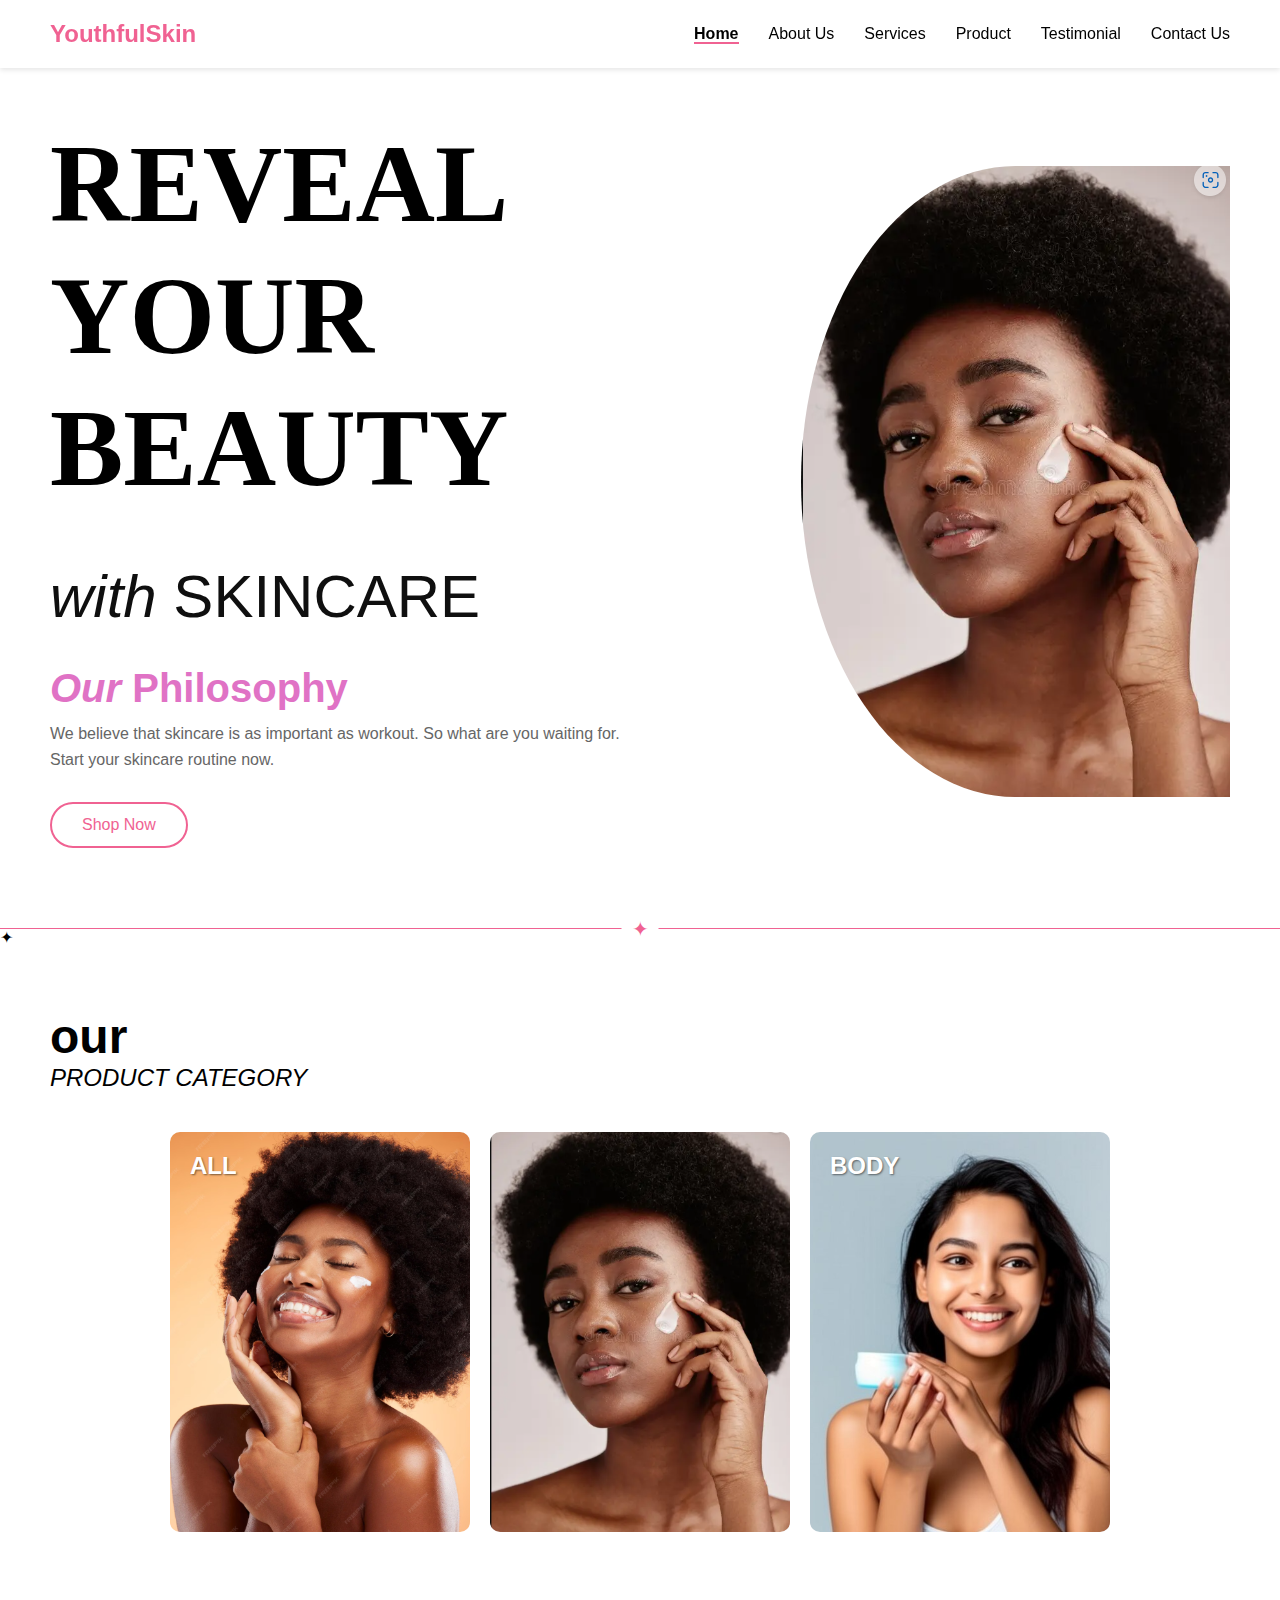
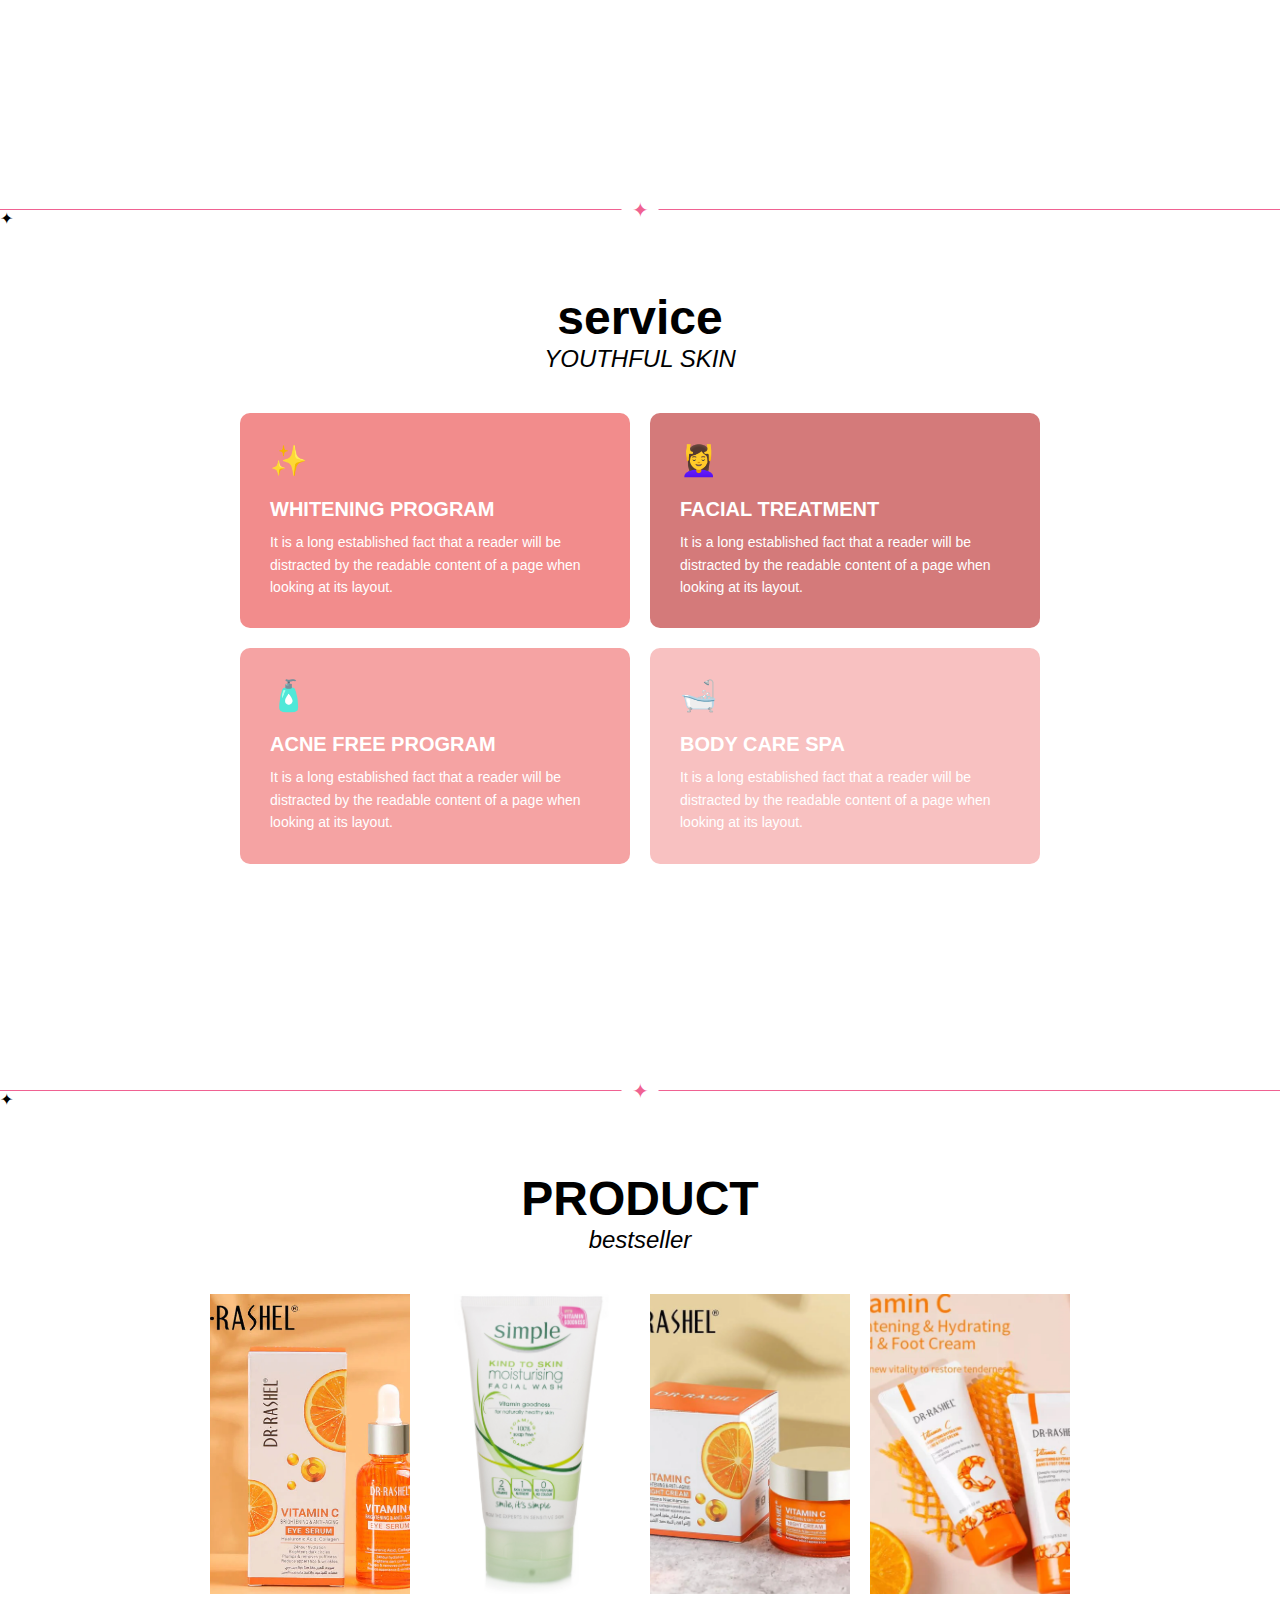
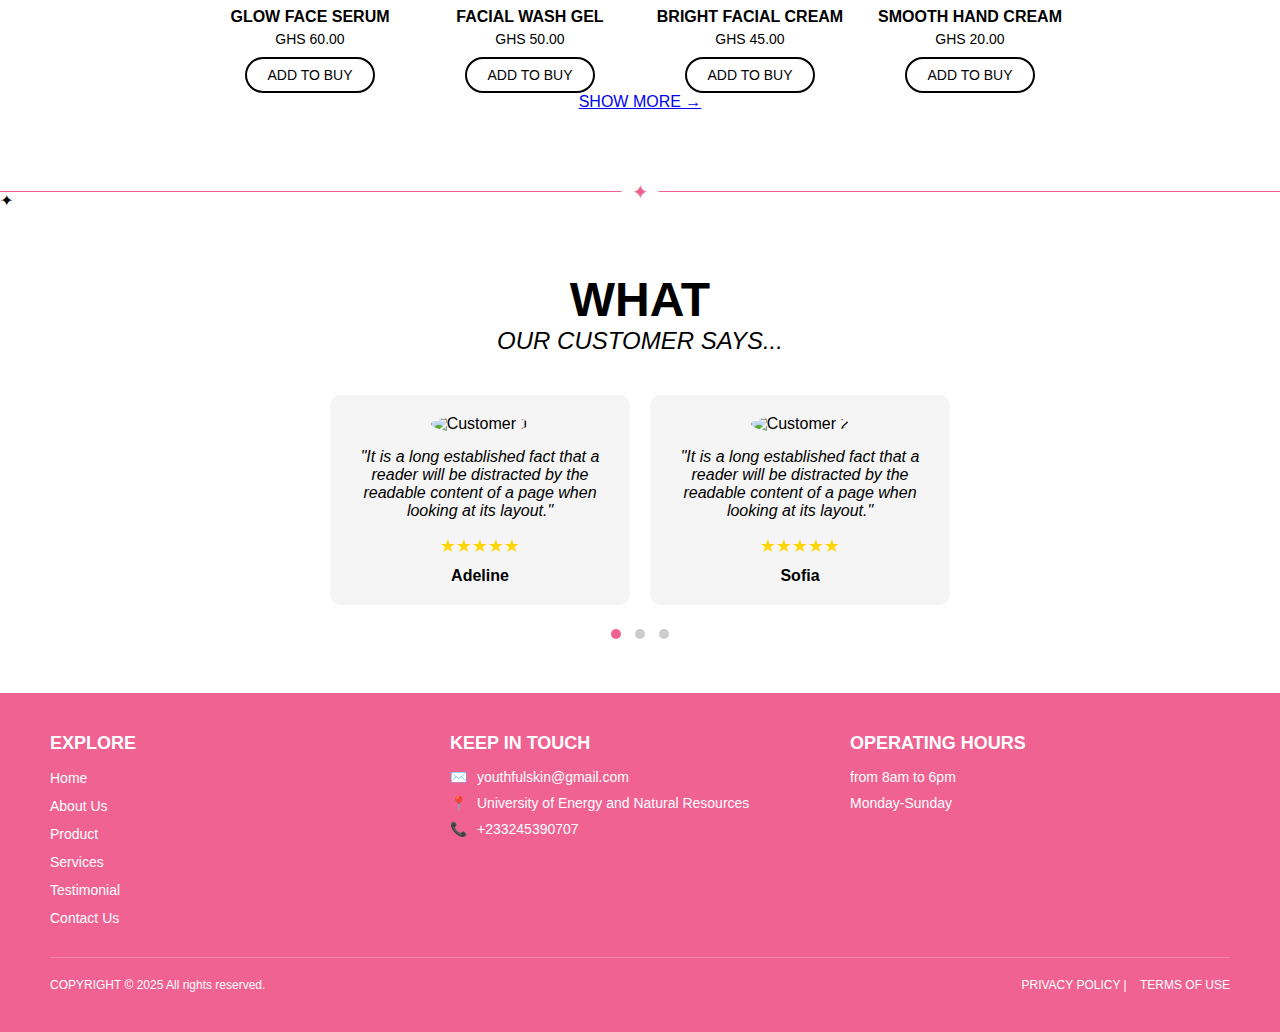
==== index.htm @ 61bef36c "Add files via upload" ====
<!DOCTYPE html>
<html lang="en">
<head>
    <meta charset="UTF-8">
    <meta name="viewport" content="width=device-width, initial-scale=1.0">
    <title>Youthfulskin</title>
    <link rel="stylesheet" href="styles.css">
</head>
<body>
    <!-- Shared Header -->
    <header>
        <div class="logo">YouthfulSkin</div>
        <nav>
            <ul>
                <li><a href="#home" class="nav-link active">Home</a></li>
                <li><a href="#about" class="nav-link">About Us</a></li>
                <li><a href="#services" class="nav-link">Services</a></li>
                <li><a href="#products" class="nav-link">Product</a></li>
                <li><a href="#testimonials" class="nav-link">Testimonial</a></li>
                <li><a href="#contact" class="nav-link">Contact Us</a></li>
            </ul>
        </nav>
    </header>

    <!-- Home Section -->
    <section id="home" class="home-section">
        <div class="home-content">
            <h1>REVEAL YOUR BEAUTY <br> <span><em>with</em> SKINCARE</span></h1>
            <h3><em>Our</em> Philosophy</h3>
            <p>We believe that skincare is as important as workout. So what are you waiting for. Start your skincare routine now.</p>
            <a href="https://www.dermstore.com/"target="_blank"><button class="shop-btn">Shop Now</button></a>
        </div>
        <div class="home-image">
            <img src="skinimg1.png">
        </div>
    </section>

    <!-- Separator -->
    <div class="section-separator">
        <span class="star">✦</span>
    </div>

    <!-- About Us Section -->
    <section id="about" class="about-section">
        <h2>our <span>PRODUCT CATEGORY</span></h2>
        <div class="product-cards">
            <div class="card">
                <img src="skinimg2.png">
                <div class="card-label">ALL</div>
            </div>
            <div class="card">
                <img src="skinimg1.png">
                <div class="card-label"></div>
            </div>
            <div class="card">
                <img src="skinimg3.png">
                <div class="card-label">BODY</div>
            </div>
        </div>
    </section>

    <!-- Separator -->
    <div class="section-separator">
        <span class="star">✦</span>
    </div>

    <!-- Services Section -->
    <section id="services" class="services-section">
        <h2>service <span>YOUTHFUL SKIN</span></h2>
        <div class="service-cards">
            <div class="service-card whitening">
                <div class="icon">✨</div>
                <h3>Whitening Program</h3>
                <p>It is a long established fact that a reader will be distracted by the readable content of a page when looking at its layout.</p>
            </div>
            <div class="service-card facial">
                <div class="icon">💆‍♀️</div>
                <h3>Facial Treatment</h3>
                <p>It is a long established fact that a reader will be distracted by the readable content of a page when looking at its layout.</p>
            </div>
            <div class="service-card acne">
                <div class="icon">🧴</div>
                <h3>Acne Free Program</h3>
                <p>It is a long established fact that a reader will be distracted by the readable content of a page when looking at its layout.</p>
            </div>
            <div class="service-card body">
                <div class="icon">🛁</div>
                <h3>Body Care Spa</h3>
                <p>It is a long established fact that a reader will be distracted by the readable content of a page when looking at its layout.</p>
            </div>
        </div>
    </section>

    <!-- Separator -->
    <div class="section-separator">
        <span class="star">✦</span>
    </div>

    <!-- Product Bestseller Section -->
    <section id="products" class="products-section">
        <h2>PRODUCT <span>bestseller</span></h2>
        <div class="product-list">
            <div class="product-item">
                <img src="dr.1.png" alt="Glow Face Serum">
                <h3>GLOW FACE SERUM</h3>
                <p>GHS 60.00</p>
                <button class="add-btn">ADD TO BUY</button>
            </div>
            <div class="product-item">
                <img src="dr.2.png" alt="Facial Wash Gel">
                <h3>FACIAL WASH GEL</h3>
                <p>GHS 50.00</p>
                <button class="add-btn">ADD TO BUY</button>
            </div>
            <div class="product-item">
                <img src="dr.3.png" alt="Bright Facial Cream">
                <h3>BRIGHT FACIAL CREAM</h3>
                <p>GHS 45.00</p>
                <button class="add-btn">ADD TO BUY</button>
            </div>
            <div class="product-item">
                <img src="dr.4.png" alt="Smooth Hand Cream">
                <h3>SMOOTH HAND CREAM</h3>
                <p>GHS 20.00</p>
                <button class="add-btn">ADD TO BUY</button>
            </div>
        </div>
        <a href="https://dr-rashel-official.com/"target="_blank">SHOW MORE <span>→</span></a>
    </section>

    <!-- Separator -->
    <div class="section-separator">
        <span class="star">✦</span>
    </div>

    <!-- Testimonials Section -->
    <section id="testimonials" class="testimonials-section">
        <h2>WHAT <span>OUR CUSTOMER SAYS...</span></h2>
        <div class="testimonial-list">
            <div class="testimonial-item">
                <img src="customer-image-1.jpg" alt="Customer 1" class="customer-img">
                <p>"It is a long established fact that a reader will be distracted by the readable content of a page when looking at its layout."</p>
                <div class="rating">★★★★★</div>
                <h3>Adeline</h3>
            </div>
            <div class="testimonial-item">
                <img src="customer-image-2.jpg" alt="Customer 2" class="customer-img">
                <p>"It is a long established fact that a reader will be distracted by the readable content of a page when looking at its layout."</p>
                <div class="rating">★★★★★</div>
                <h3>Sofia</h3>
            </div>
        </div>
        <div class="pagination">
            <span class="dot active"></span>
            <span class="dot"></span>
            <span class="dot"></span>
        </div>
    </section>

    <!-- Contact Us Footer Section -->
    <footer id="contact" class="footer-section">
        <div class="footer-content">
            <div class="footer-column">
                <h3>Explore</h3>
                <ul>
                    <li><a href="#home">Home</a></li>
                    <li><a href="#about">About Us</a></li>
                    <li><a href="#products">Product</a></li>
                    <li><a href="#services">Services</a></li>
                    <li><a href="#testimonials">Testimonial</a></li>
                    <li><a href="#contact">Contact Us</a></li>
                </ul>
            </div>
            <div class="footer-column">
                <h3>Keep in Touch</h3>
                <p><span class="icon">✉️</span> <a href="mailto:youthfulskin@gmail.com">youthfulskin@gmail.com</a></p>
                <p><span class="icon">📍</span> University of Energy and Natural Resources</p>
                <p><span class="icon">📞</span> <a href="tel:+233245390707">+233245390707</a></p>
            </div>
            <div class="footer-column">
                <h3>Operating Hours</h3>
                <p>from 8am to 6pm</p>
                <p>Monday-Sunday</p>
            </div>
        </div>
        <div class="footer-bottom">
            <p>COPYRIGHT © 2025 All rights reserved.</p>
            <p><a href="#">PRIVACY POLICY</a> | <a href="#">TERMS OF USE</a></p>
        </div>
    </footer>

    <script src="script.js"></script>
</body>
</html>
---- styles.css ----
/* Global Styles */
* {
    margin: 0;
    padding: 0;
    box-sizing: border-box;
    font-family: 'Poppins', sans-serif;
}

body {
    background-color: #fff;
}

/* Header Styles */
header {
    display: flex;
    justify-content: space-between;
    align-items: center;
    padding: 20px 50px;
    background-color: #fff;
    position: sticky;
    top: 0;
    z-index: 1000;
    box-shadow: 0 2px 5px rgba(0, 0, 0, 0.1);
}

.logo {
    font-size: 24px;
    font-weight: 700;
    color: #F06292;
}

nav ul {
    display: flex;
    list-style: none;
}

nav ul li {
    margin-left: 30px;
}

nav ul li a {
    text-decoration: none;
    color: #000;
    font-size: 16px;
    font-weight: 500;
    transition: color 0.3s ease;
}

nav ul li a.active {
    font-weight: 700;
    border-bottom: 2px solid #F06292;
}

nav ul li a:hover {
    color: #F06292;
}

/* Section Separator Styles */
.section-separator {
    position: relative;
    height: 1px;
    background: #F06292;
    margin: 30px 0;
}

.section-separator::before {
    content: '✦'; /* Unicode star character as a placeholder */
    position: absolute;
    top: 50%;
    left: 50%;
    transform: translate(-50%, -50%);
    font-size: 20px;
    color: #F06292;
    background: #fff; /* Background to cover the line behind the star */
    padding: 0 10px;
}

/* Home Section Styles */
.home-section {
    display: flex;
    align-items: center;
    justify-content: space-between;
    padding: 50px;
    min-height: calc(100vh - 80px);
}

.home-content {
    max-width: 50%;
}

.home-content h1 {
    font-size: 110px;
    font-weight: 700;
    color: #000; 
    font-family: Cormorant Garamond,Corinthia,Cormorant Garamond;
    line-height: 1.2;
}

.home-content h1 span {
    font-size: 60px;
    font-weight: 400;
    color: #0f0f0f;
}

.home-content h3 {
    font-size: 40px;
    color: #e072c5;
    margin: 20px 0 10px;
}

.home-content p {
    font-size: 16px;
    color: #666;
    margin-bottom: 30px;
    line-height: 1.6;
}

.shop-btn {
    padding: 12px 30px;
    background-color: transparent;
    color: #F06292;
    border: 2px solid #F06292;
    border-radius: 25px;
    font-size: 16px;
    cursor: pointer;
    transition: background-color 0.3s ease, color 0.3s ease, transform 0.3s ease;
}

.shop-btn:hover {
    background-color: #F06292;
    color: #fff;
    transform: scale(1.05);
}

.home-image {
    max-width: 50%;
    position: relative;
}

.home-image img {
    width: 100%;
    height: auto;
    border-top-left-radius: 50%;
    border-bottom-left-radius: 50%;
    object-fit: cover;
}

/* About Us Section Styles */
.about-section {
    padding: 50px;
    text-align: justify;
    min-height: calc(100vh - 80px);
}

.about-section h2 {
    font-size: 48px;
    font-weight: 700;
    color: #000;
    margin-bottom: 40px;
}

.about-section h2 span {
    font-size: 24px;
    font-style: italic;
    font-weight: 400;
    display: block;
}

.product-cards {
    display: flex;
    justify-content: center;
    gap: 20px;
}

.card {
    position: relative;
    width: 300px;
    height: 400px;
    border-radius: 10px;
    overflow: hidden;
    transition: transform 0.3s ease, box-shadow 0.3s ease;
}

.card img {
    width: 100%;
    height: 100%;
    object-fit: cover;
}

.card-label {
    position: absolute;
    top: 20px;
    left: 20px;
    color: #fff;
    font-size: 24px;
    font-weight: 700;
    text-transform: uppercase;
    text-shadow: 1px 1px 2px rgba(0, 0, 0, 0.5);
}

.card:hover {
    transform: scale(1.05);
    box-shadow: 0 10px 20px rgba(0, 0, 0, 0.1);
}

/* Services Section Styles */
.services-section {
    padding: 50px;
    text-align: center;
    min-height: calc(100vh - 80px);
}

.services-section h2 {
    font-size: 48px;
    font-weight: 700;
    color: #000;
    margin-bottom: 40px;
}

.services-section h2 span {
    font-size: 24px;
    font-style: italic;
    font-weight: 400;
    display: block;
}

.service-cards {
    display: grid;
    grid-template-columns: repeat(2, 1fr);
    gap: 20px;
    max-width: 800px;
    margin: 0 auto;
}

.service-card {
    padding: 30px;
    border-radius: 10px;
    color: #fff;
    text-align: left;
    transition: transform 0.3s ease, box-shadow 0.3s ease;
}

.service-card .icon {
    font-size: 30px;
    margin-bottom: 20px;
}

.service-card h3 {
    font-size: 20px;
    font-weight: 700;
    text-transform: uppercase;
    margin-bottom: 10px;
}

.service-card p {
    font-size: 14px;
    line-height: 1.6;
}

.service-card.whitening {
    background-color: #F28C8C;
}

.service-card.facial {
    background-color: #D47A7A;
}

.service-card.acne {
    background-color: #F5A3A3;
}

.service-card.body {
    background-color: #F8C1C1;
}

.service-card:hover {
    transform: scale(1.05);
    box-shadow: 0 10px 20px rgba(0, 0, 0, 0.1);
}

/* Product Bestseller Section Styles */
.products-section {
    padding: 50px;
    text-align: center;
}

.products-section h2 {
    font-size: 48px;
    font-weight: 700;
    color: #000;
    margin-bottom: 40px;
}

.products-section h2 span {
    font-size: 24px;
    font-style: italic;
    font-weight: 400;
    display: block;
}

.product-list {
    display: flex;
    justify-content: center;
    gap: 20px;
    flex-wrap: wrap;
}

.product-item {
    width: 200px;
    text-align: center;
}

.product-item img {
    width: 100%;
    height: 300px;
    object-fit: cover;
    margin-bottom: 10px;
}

.product-item h3 {
    font-size: 16px;
    font-weight: 700;
    text-transform: uppercase;
    color: #000;
    margin-bottom: 5px;
}

.product-item p {
    font-size: 14px;
    color: #000;
    margin-bottom: 10px;
}

.add-btn {
    padding: 8px 20px;
    background-color: transparent;
    color: #000;
    border: 2px solid #000;
    border-radius: 20px;
    font-size: 14px;
    cursor: pointer;
    transition: background-color 0.3s ease, color 0.3s ease;
}

.add-btn:hover {
    background-color: #F06292;
    color: #fff;
    border-color: #F06292;
}

.show-more {
    display: block;
    margin: 20px auto 0;
    color: #F06292;
    font-size: 16px;
    text-decoration: none;
    transition: color 0.3s ease;
}

.show-more:hover {
    color: #D81B60;
    text-decoration: underline;
}

/* Testimonials Section Styles */
.testimonials-section {
    padding: 50px;
    text-align: center;
}

.testimonials-section h2 {
    font-size: 48px;
    font-weight: 700;
    color: #000;
    margin-bottom: 40px;
}

.testimonials-section h2 span {
    font-size: 24px;
    font-style: italic;
    font-weight: 400;
    display: block;
}

.testimonial-list {
    display: flex;
    justify-content: center;
    gap: 20px;
    flex-wrap: wrap;
}

.testimonial-item {
    background-color: #f5f5f5;
    padding: 20px;
    border-radius: 10px;
    width: 300px;
    text-align: center;
    transition: transform 0.3s ease, box-shadow 0.3s ease;
}

.testimonial-item:hover {
    transform: scale(1.05);
    box-shadow: 0 10px 20px rgba(0, 0, 0, 0.1);
}

.customer-img {
    width: 80px;
    height: 80px;
    border-radius: 50%;
    margin-bottom: 15px;
}

.testimonial-item p {
    font-size: 16px;
    font-style: italic;
    color: #000;
    margin-bottom: 15px;
}

.rating {
    color: #FFD700;
    font-size: 18px;
    margin-bottom: 10px;
}

.testimonial-item h3 {
    font-size: 16px;
    font-weight: 700;
    color: #000;
}

.pagination {
    margin-top: 20px;
}

.dot {
    display: inline-block;
    width: 10px;
    height: 10px;
    background-color: #ccc;
    border-radius: 50%;
    margin: 0 5px;
    cursor: pointer;
}

.dot.active {
    background-color: #F06292;
}

/* Footer Section Styles */
.footer-section {
    background-color: #F06292;
    color: #fff;
    padding: 40px 50px;
}

.footer-content {
    display: flex;
    justify-content: space-between;
    gap: 20px;
    margin-bottom: 20px;
}

.footer-column {
    flex: 1;
}

.footer-column h3 {
    font-size: 18px;
    font-weight: 700;
    text-transform: uppercase;
    margin-bottom: 15px;
}

.footer-column ul {
    list-style: none;
}

.footer-column ul li {
    margin-bottom: 10px;
}

.footer-column ul li a {
    color: #fff;
    font-size: 14px;
    text-decoration: none;
    transition: color 0.3s ease;
}

.footer-column ul li a:hover {
    color: #D81B60;
}

.footer-column p {
    font-size: 14px;
    margin-bottom: 10px;
    display: flex;
    align-items: center;
}

.footer-column p .icon {
    margin-right: 10px;
}

.footer-column p a {
    color: #fff;
    text-decoration: none;
    transition: color 0.3s ease;
}

.footer-column p a:hover {
    color: #D81B60;
}

.footer-bottom {
    display: flex;
    justify-content: space-between;
    font-size: 12px;
    border-top: 1px solid rgba(255, 255, 255, 0.2);
    padding-top: 20px;
}

.footer-bottom a {
    color: #fff;
    text-decoration: none;
    margin-left: 10px;
    transition: color 0.3s ease;
}

.footer-bottom a:hover {
    color: #D81B60;
}

/* Responsive Design */
@media (max-width: 768px) {
    header {
        flex-direction: column;
        padding: 20px;
    }

    nav ul {
        margin-top: 20px;
    }

    nav ul li {
        margin: 0 15px;
    }

    .section-separator {
        margin: 20px 0;
    }

    .section-separator::before {
        font-size: 16px;
    }

    .home-section {
        flex-direction: column;
        padding: 30px;
    }

    .home-content {
        max-width: 100%;
        text-align: center;
        margin-bottom: 30px;
    }

    .home-content h1 {
        font-size: 40px;
    }

    .home-content h1 span {
        font-size: 20px;
    }

    .home-image {
        max-width: 100%;
    }

    .home-image img {
        border-radius: 20px;
    }

    .about-section {
        padding: 30px;
    }

    .about-section h2 {
        font-size: 36px;
    }

    .about-section h2 span {
        font-size: 18px;
    }

    .product-cards {
        flex-direction: column;
        align-items: center;
    }

    .card {
        width: 100%;
        max-width: 300px;
    }

    .services-section {
        padding: 30px;
    }

    .services-section h2 {
        font-size: 36px;
    }

    .services-section h2 span {
        font-size: 18px;
    }

    .service-cards {
        grid-template-columns: 1fr;
    }

    .products-section {
        padding: 30px;
    }

    .products-section h2 {
        font-size: 36px;
    }

    .products-section h2 span {
        font-size: 18px;
    }

    .product-list {
        flex-direction: column;
        align-items: center;
    }

    .product-item {
        width: 100%;
        max-width: 200px;
    }

    .testimonials-section {
        padding: 30px;
    }

    .testimonials-section h2 {
        font-size: 36px;
    }

    .testimonials-section h2 span {
        font-size: 18px;
    }

    .testimonial-list {
        flex-direction: column;
        align-items: center;
    }

    .testimonial-item {
        width: 100%;
        max-width: 300px;
    }

    .footer-content {
        flex-direction: column;
        text-align: center;
    }

    .footer-column {
        margin-bottom: 20px;
    }

    .footer-bottom {
        flex-direction: column;
        text-align: center;
    }

    .footer-bottom p {
        margin-bottom: 10px;
    }
}
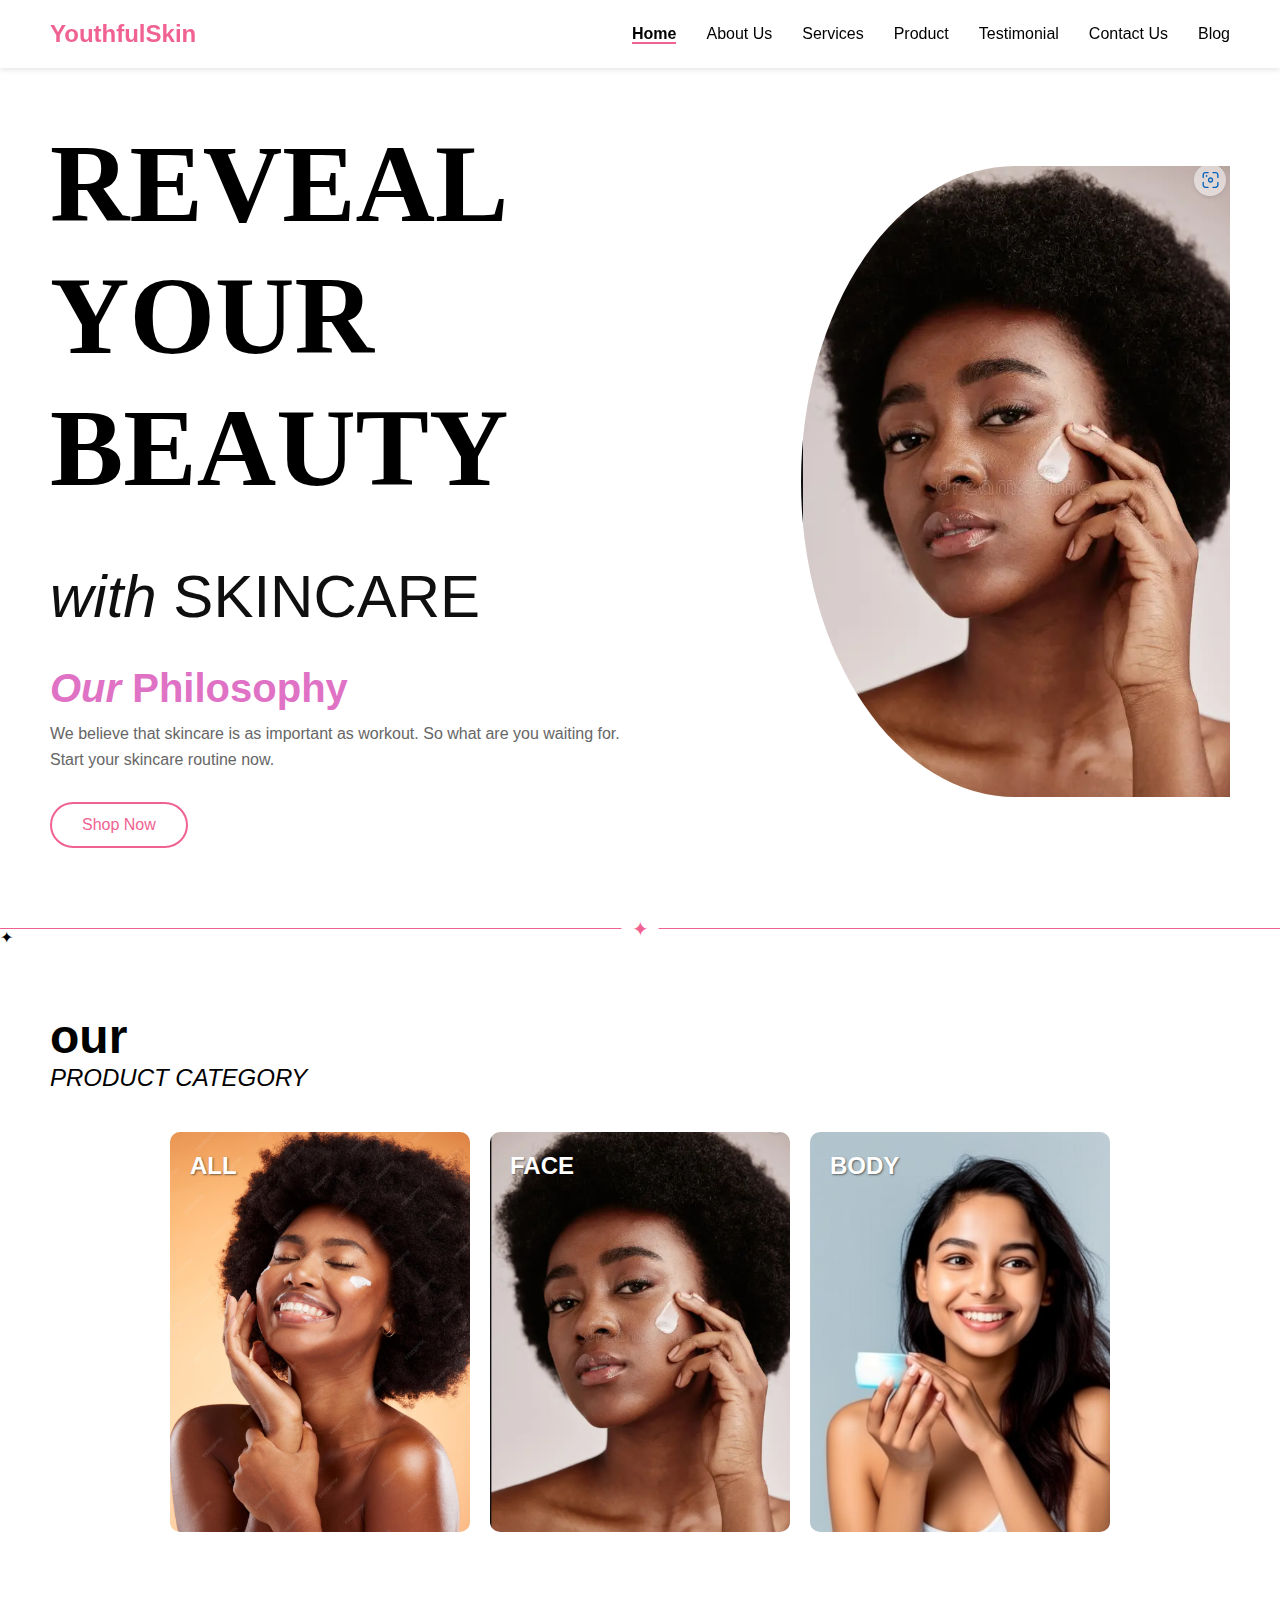
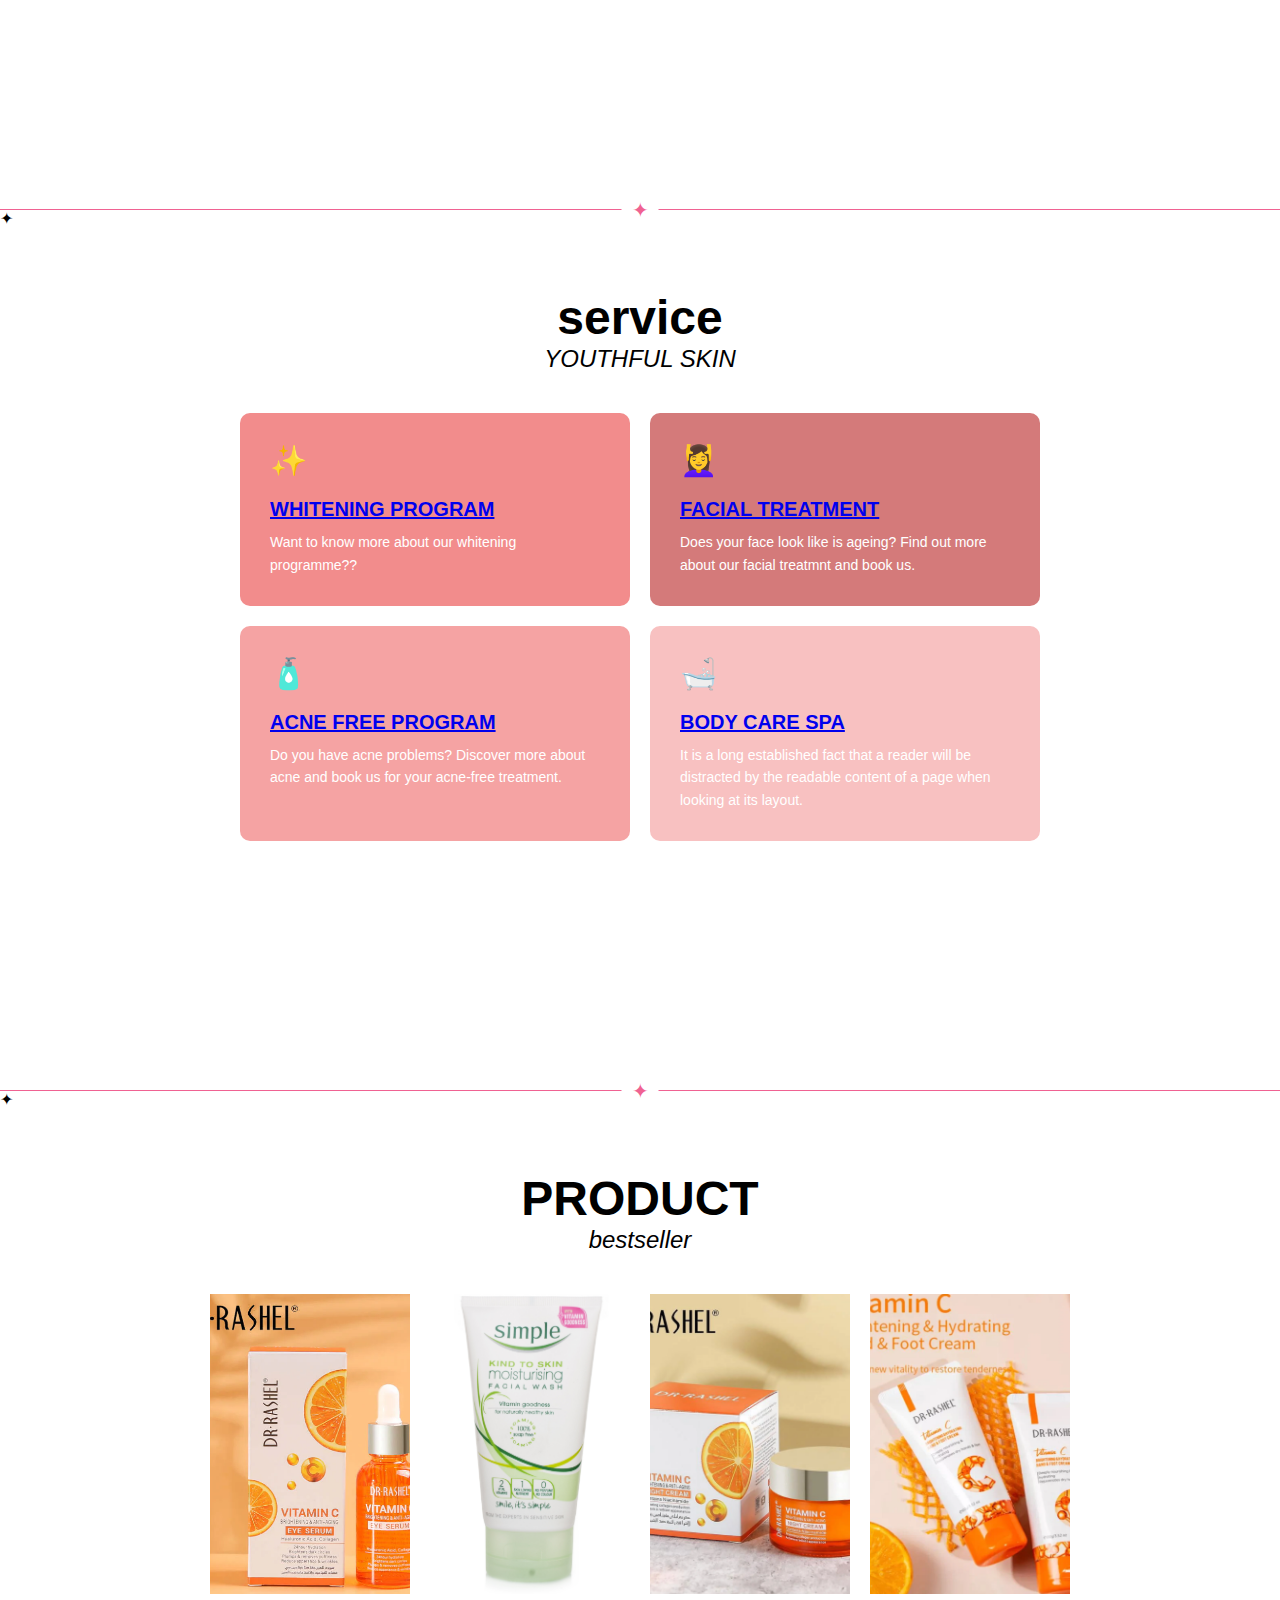
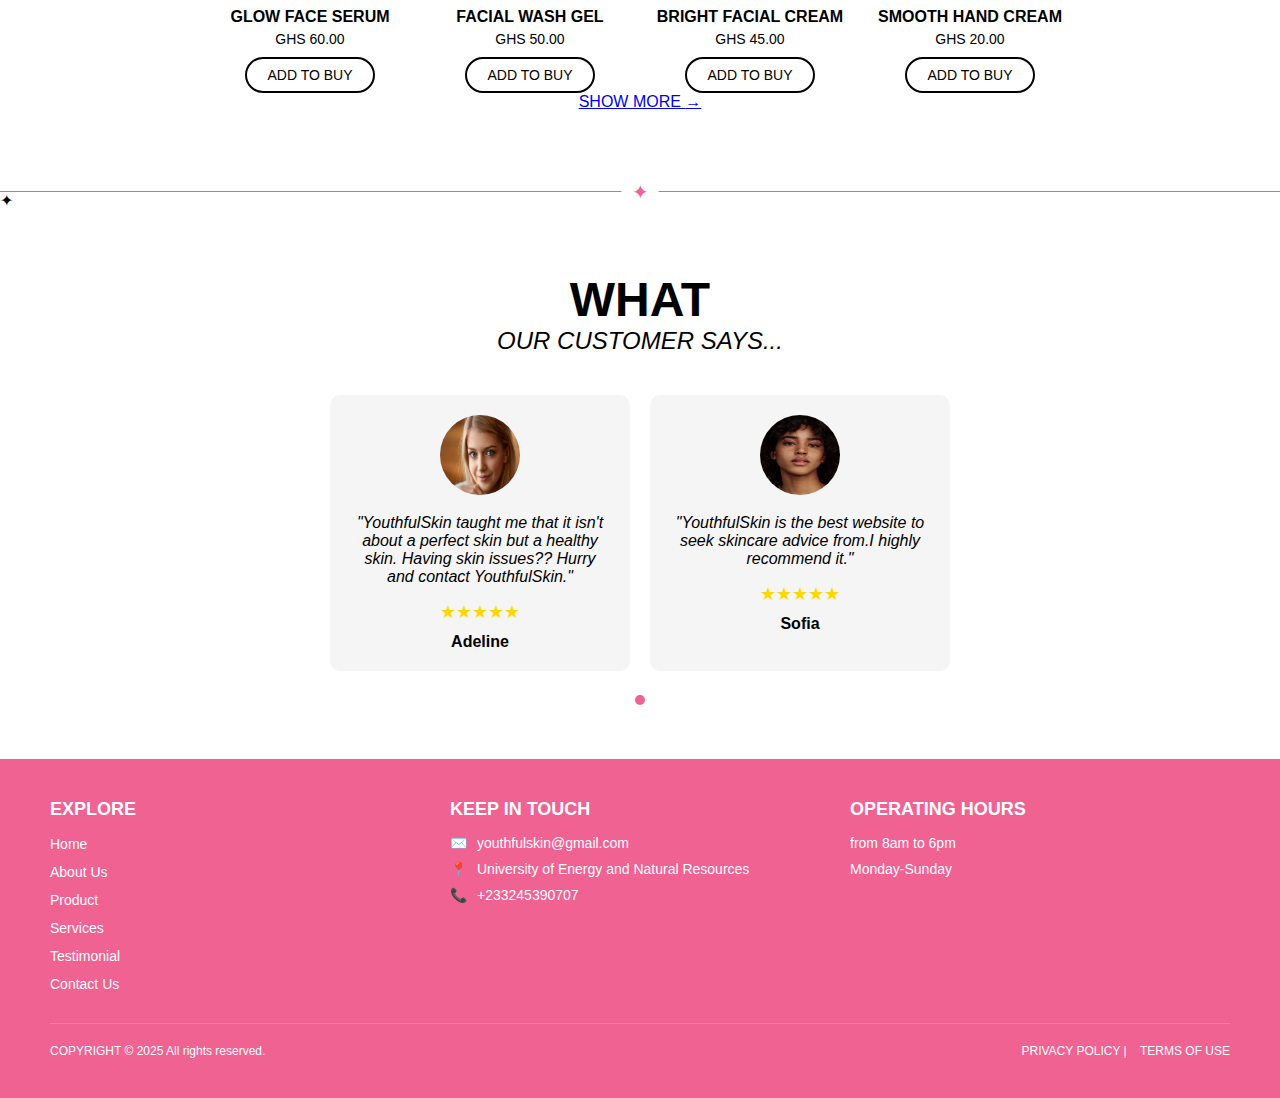
==== commit 3bae0845: "Add files via upload" ====
--- a/index.htm
+++ b/index.htm
@@ -18,6 +18,7 @@
                 <li><a href="#products" class="nav-link">Product</a></li>
                 <li><a href="#testimonials" class="nav-link">Testimonial</a></li>
                 <li><a href="#contact" class="nav-link">Contact Us</a></li>
+                <li><a href="blog.html">Blog</a></li>
             </ul>
         </nav>
     </header>
@@ -45,14 +46,18 @@
         <h2>our <span>PRODUCT CATEGORY</span></h2>
         <div class="product-cards">
             <div class="card">
+                <a href="other.html"><img src="skinimg2.png"></a>
                 <img src="skinimg2.png">
                 <div class="card-label">ALL</div>
             </div>
             <div class="card">
+                <a href="us.html"><img src="skinimg1.png"></a> 
                 <img src="skinimg1.png">
-                <div class="card-label"></div>
+                <div class="card-label">FACE</div>
+    
             </div>
             <div class="card">
+                <a href="body.html"><img src="skinimg3.png"></a>
                 <img src="skinimg3.png">
                 <div class="card-label">BODY</div>
             </div>
@@ -70,22 +75,22 @@
         <div class="service-cards">
             <div class="service-card whitening">
                 <div class="icon">✨</div>
-                <h3>Whitening Program</h3>
-                <p>It is a long established fact that a reader will be distracted by the readable content of a page when looking at its layout.</p>
+               <a href="whitening.html"><h3>Whitening Program</h3></a> 
+                <p>Want to know more about our whitening programme??</p>
             </div>
             <div class="service-card facial">
                 <div class="icon">💆‍♀️</div>
-                <h3>Facial Treatment</h3>
-                <p>It is a long established fact that a reader will be distracted by the readable content of a page when looking at its layout.</p>
+                <a href="facial.html"><h3>Facial Treatment</h3></a>
+                <p> Does your face look like is ageing? Find out more about our facial treatmnt and book us.</p>
             </div>
             <div class="service-card acne">
                 <div class="icon">🧴</div>
-                <h3>Acne Free Program</h3>
-                <p>It is a long established fact that a reader will be distracted by the readable content of a page when looking at its layout.</p>
+               <a href="acne.html" ><h3>Acne Free Program</h3></a>
+                <p>Do you have acne problems? Discover more about acne and book us for your acne-free treatment.</p>
             </div>
             <div class="service-card body">
                 <div class="icon">🛁</div>
-                <h3>Body Care Spa</h3>
+               <a href="spa.html"><h3>Body Care Spa</h3></a>
                 <p>It is a long established fact that a reader will be distracted by the readable content of a page when looking at its layout.</p>
             </div>
         </div>
@@ -138,22 +143,20 @@
         <h2>WHAT <span>OUR CUSTOMER SAYS...</span></h2>
         <div class="testimonial-list">
             <div class="testimonial-item">
-                <img src="customer-image-1.jpg" alt="Customer 1" class="customer-img">
-                <p>"It is a long established fact that a reader will be distracted by the readable content of a page when looking at its layout."</p>
+                <img src="test 1.png" alt="Customer 1" class="customer-img">
+                <p>"YouthfulSkin taught me that it isn't about a perfect skin but a healthy skin. Having skin issues?? Hurry and contact YouthfulSkin."</p>
                 <div class="rating">★★★★★</div>
                 <h3>Adeline</h3>
             </div>
             <div class="testimonial-item">
-                <img src="customer-image-2.jpg" alt="Customer 2" class="customer-img">
-                <p>"It is a long established fact that a reader will be distracted by the readable content of a page when looking at its layout."</p>
+                <img src="test 2.png" alt="Customer 2" class="customer-img">
+                <p>"YouthfulSkin is the best website to seek skincare advice from.I highly recommend it."</p>
                 <div class="rating">★★★★★</div>
                 <h3>Sofia</h3>
             </div>
         </div>
         <div class="pagination">
             <span class="dot active"></span>
-            <span class="dot"></span>
-            <span class="dot"></span>
         </div>
     </section>
 
